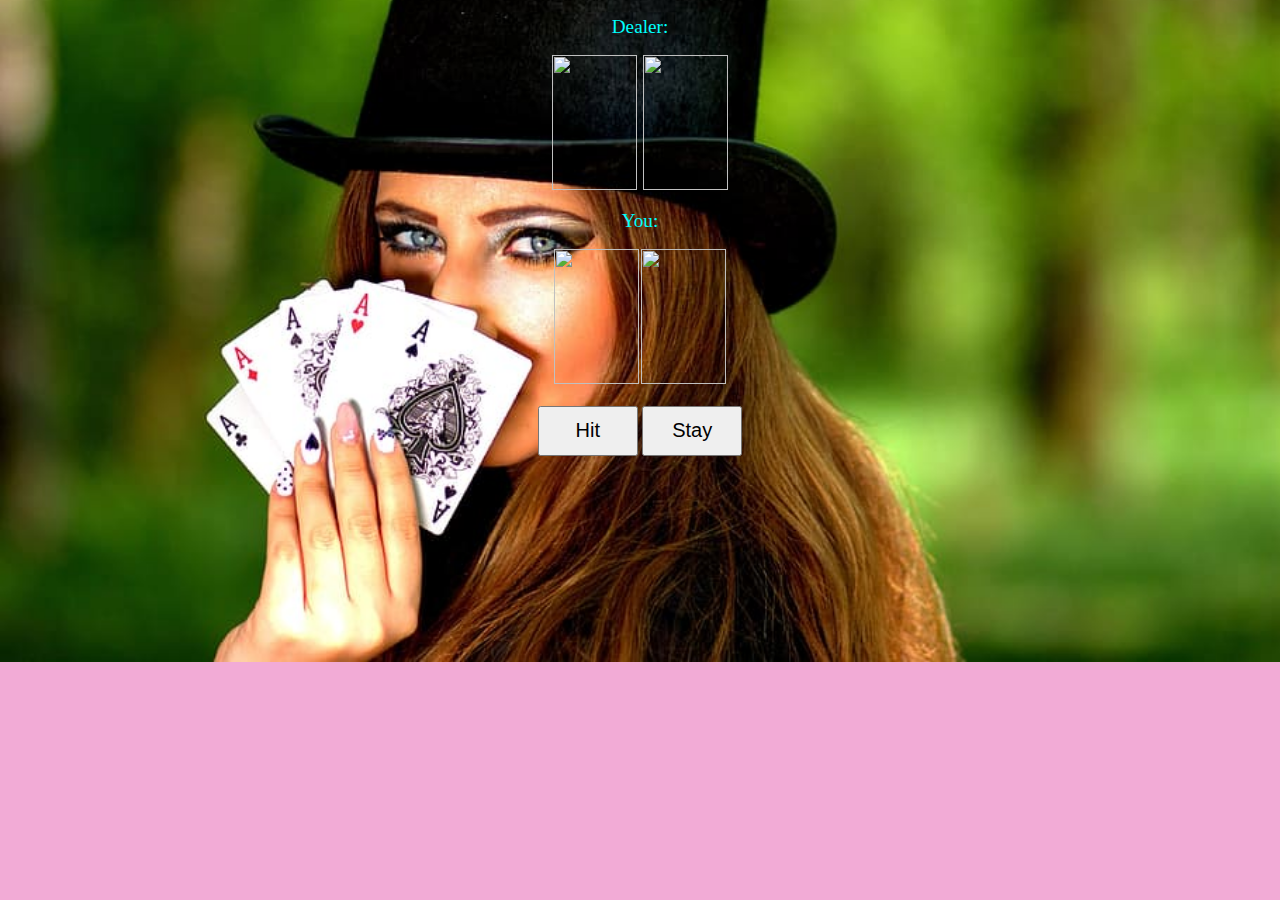
==== index.html @ 5a2c6fc4 "updated index" ====
<!DOCTYPE html>
<html>
    <head>
        <meta charset="UTF-8">
        <meta name="viewport" content="width=device-width, initial-scale=1.0">
        <title>Black Jack</title>
        <link rel="stylesheet" media ="all" href="index.css">
        <script src="index.js"></script>
    </head>

    <body>
        <!-- <img class ="imge1" src="D:\Javascript\js exercise.js\jackgame">
        <img class ="imge2" src="D:\Javascript\js exercise.js\jackgame"> -->
        <h2>Dealer: <span id="dealer-sum"></span></h2>
        <div id="dealer-cards">
            <img id="hidden" src="./cards/BACK.png">
        </div>

        <h2>You: <span id="your-sum"></span></h2>
        <div id="your-cards"></div>

        <br>
        <button id="hit">Hit</button>
        <button id="stay">Stay</button>
        <p id="results"></p>
    </body>
</html>
---- index.css ----
body {
    font-family: Arial, Helvetica, sans-serif;
    text-align: center;
    background-image: url(luck.jpg);
    background-repeat: no-repeat;
    /* border: thick;
    border-width: dotted rgb(128, 0, 109);
    box-sizing: border-box; */
    /* border: 20px rgb(182, 114, 250); */
    background-color: rgb(242, 171, 214);
    /* background-size: cover; */
    background-size: cover;
    background-position: center;
    border:thick rgb(23, 215, 23);
    border-width: 5em;
}

h2{
    color: aqua;
    font-family: cursive;
    font-weight: 300;
    font-size: larger;
}
#dealer-cards img {

    color: antiquewhite;
    height: 135px;
    width: 85px;
    margin: 1px;
}

#your-cards img {
    height: 135px;
    width: 85px;
    margin: 1px;
}

#hit {
    width: 100px;
    height: 50px;
    font-size: 20px;
}

#stay {
    width: 100px;
    height: 50px;
    font-size: 20px;
}
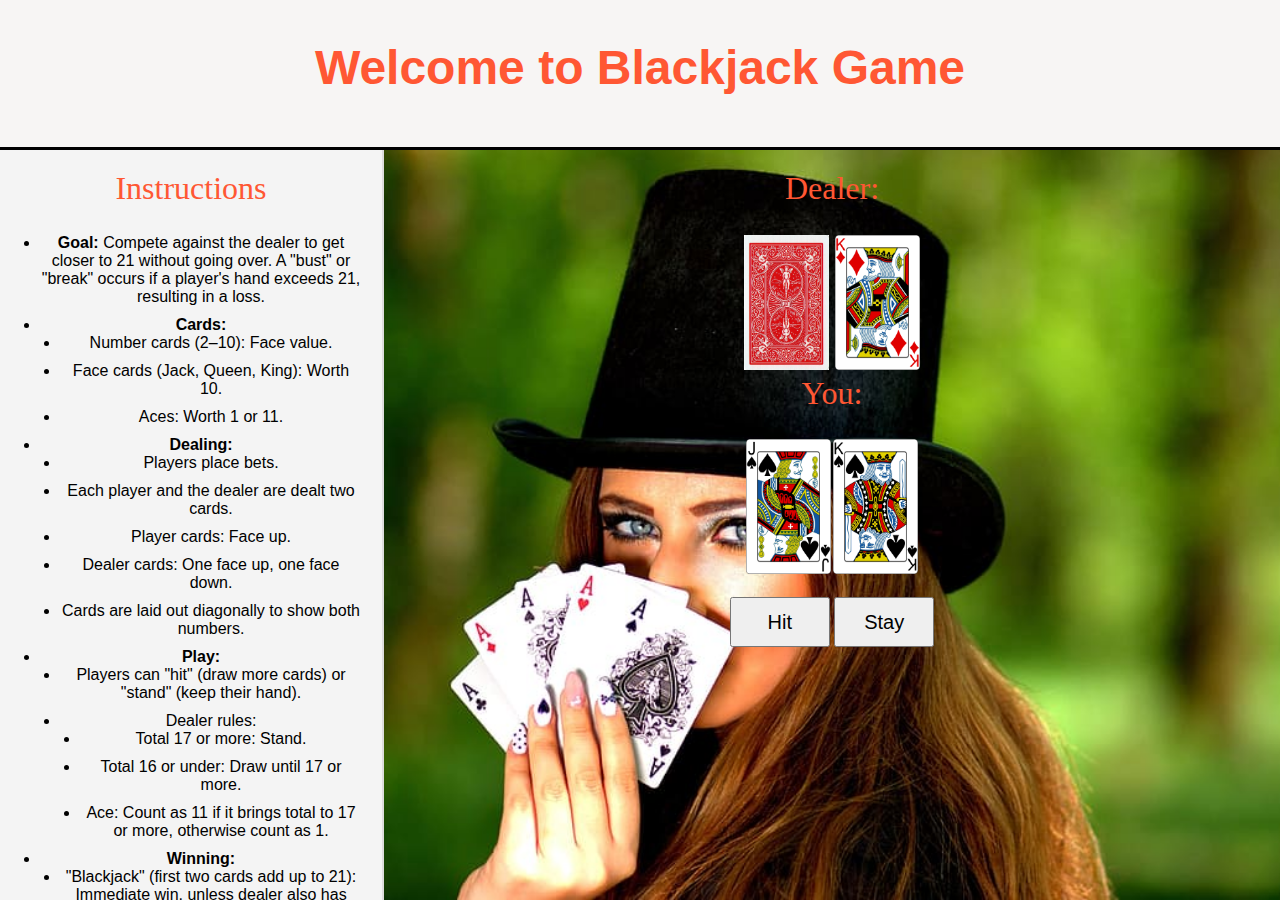
==== commit b7961791: "Updated again" ====
--- a/index.html
+++ b/index.html
@@ -9,9 +9,77 @@
     </head>
 
     <body>
-        <!-- <img class ="imge1" src="D:\Javascript\js exercise.js\jackgame">
-        <img class ="imge2" src="D:\Javascript\js exercise.js\jackgame"> -->
-        <h2>Dealer: <span id="dealer-sum"></span></h2>
+        <div class="header">
+            <h1>Welcome to Blackjack Game</h1>
+        </div>
+        <div class="separator"></div>
+        <div class="container">
+        <div class="instructions">
+            <h2>Instructions</h2>
+            <ul>
+                <li><strong>Goal:</strong> Compete against the dealer to get closer to 21 without going over. A "bust" or "break" occurs if a player's hand exceeds 21, resulting in a loss.</li>
+                <li><strong>Cards:</strong>
+                    <ul>
+                        <li>Number cards (2–10): Face value.</li>
+                        <li>Face cards (Jack, Queen, King): Worth 10.</li>
+                        <li>Aces: Worth 1 or 11.</li>
+                    </ul>
+                </li>
+                <li><strong>Dealing:</strong>
+                    <ul>
+                        <li>Players place bets.</li>
+                        <li>Each player and the dealer are dealt two cards.</li>
+                        <li>Player cards: Face up.</li>
+                        <li>Dealer cards: One face up, one face down.</li>
+                        <li>Cards are laid out diagonally to show both numbers.</li>
+                    </ul>
+                </li>
+                <li><strong>Play:</strong>
+                    <ul>
+                        <li>Players can "hit" (draw more cards) or "stand" (keep their hand).</li>
+                        <li>Dealer rules:
+                            <ul>
+                                <li>Total 17 or more: Stand.</li>
+                                <li>Total 16 or under: Draw until 17 or more.</li>
+                                <li>Ace: Count as 11 if it brings total to 17 or more, otherwise count as 1.</li>
+                            </ul>
+                        </li>
+                    </ul>
+                </li>
+                <li><strong>Winning:</strong>
+                    <ul>
+                        <li>"Blackjack" (first two cards add up to 21): Immediate win, unless dealer also has blackjack (tie).</li>
+                        <li>Dealer busts: All remaining player hands win.</li>
+                        <li>Dealer doesn't bust:
+                            <ul>
+                                <li>Player hand higher than dealer: Win.</li>
+                                <li>Player hand lower than dealer: Lose.</li>
+                            </ul>
+                        </li>
+                        <li>Tie: Bets returned without adjustment.</li>
+                    </ul>
+                </li>
+            </ul>
+        </div>
+        <div class="game">
+            <img src="./cards/luck.jpg" class="luck-image" alt="Luck Image">
+            <div class="game-content">
+                <h2>Dealer: <span id="dealer-sum"></span></h2>
+                <div id="dealer-cards">
+                    <img id="hidden" src="./cards/BACK.png">
+                </div>
+
+                <h2>You: <span id="your-sum"></span></h2>
+                <div id="your-cards"></div>
+
+                <br>
+                <button id="hit">Hit</button>
+                <button id="stay">Stay</button>
+                <div id="results" class="message"></div>
+            </div>
+        </div>
+        
+        <!-- <h2>Dealer: <span id="dealer-sum"></span></h2>
         <div id="dealer-cards">
             <img id="hidden" src="./cards/BACK.png">
         </div>
@@ -22,6 +90,7 @@
         <br>
         <button id="hit">Hit</button>
         <button id="stay">Stay</button>
-        <p id="results"></p>
+        <div id="results" class="message"></div> -->
+        </div>
     </body>
 </html>--- a/index.css
+++ b/index.css
@@ -1,7 +1,12 @@
 body {
+        display: flex;
+        margin: 0;
+        padding: 0;
+        flex-direction: column;
+        height: 100vh;
     font-family: Arial, Helvetica, sans-serif;
     text-align: center;
-    background-image: url(luck.jpg);
+    /* background-image: url("./cards/luck.jpg"); */
     background-repeat: no-repeat;
     /* border: thick;
     border-width: dotted rgb(128, 0, 109);
@@ -13,6 +18,71 @@
     background-position: center;
     border:thick rgb(23, 215, 23);
     border-width: 5em;
+}
+.separator {
+    border-bottom: 3px solid black; /* Black line separator */
+}
+.header {
+    text-align: center;
+    background-color: #f7f5f4;
+    color: rgb(15, 7, 7);
+    padding: 20px;
+}
+.container {
+    display: flex;
+    flex: 1;
+    overflow: hidden;
+}
+.instructions {
+    width: 30%;
+    padding: 20px;
+    box-sizing: border-box;
+    background-color: #f4f4f4;
+    border-right: 2px solid #ddd;
+    overflow-y: auto;
+}
+.instructions ul {
+    list-style-type: disc;
+    padding-left: 20px;
+}
+.instructions li {
+    margin-bottom: 10px;
+}
+.game {
+    width: 70%;
+    padding: 20px;
+    box-sizing: border-box;
+    position: relative;
+    overflow: hidden; /* Prevents content from being hidden behind the image */
+}
+.game img.luck-image {
+    position: absolute;
+    top: 0;
+    left: 0;
+    width: 100%;
+    height: 100%;
+    object-fit: cover;
+    z-index: 0; /* Places the image behind the content */
+}
+.game-content {
+    position: relative; /* Ensures content appears above the image */
+    z-index: 1; /* Places content above the image */
+}
+.instructions h2, .game h2 {
+    color: #ff5733;
+    font-size: 2em;
+    margin-top: 0;
+}
+.message {
+    color: #ff5733; /* Bright color */
+    font-size: 2em; /* Bigger font size */
+    font-weight: bold; /* Bold text */
+}
+h1 {
+    font-size: 3em;
+    color: #ff5733;
+    text-align: center;
+    margin-top: 20px;
 }
 
 h2{
